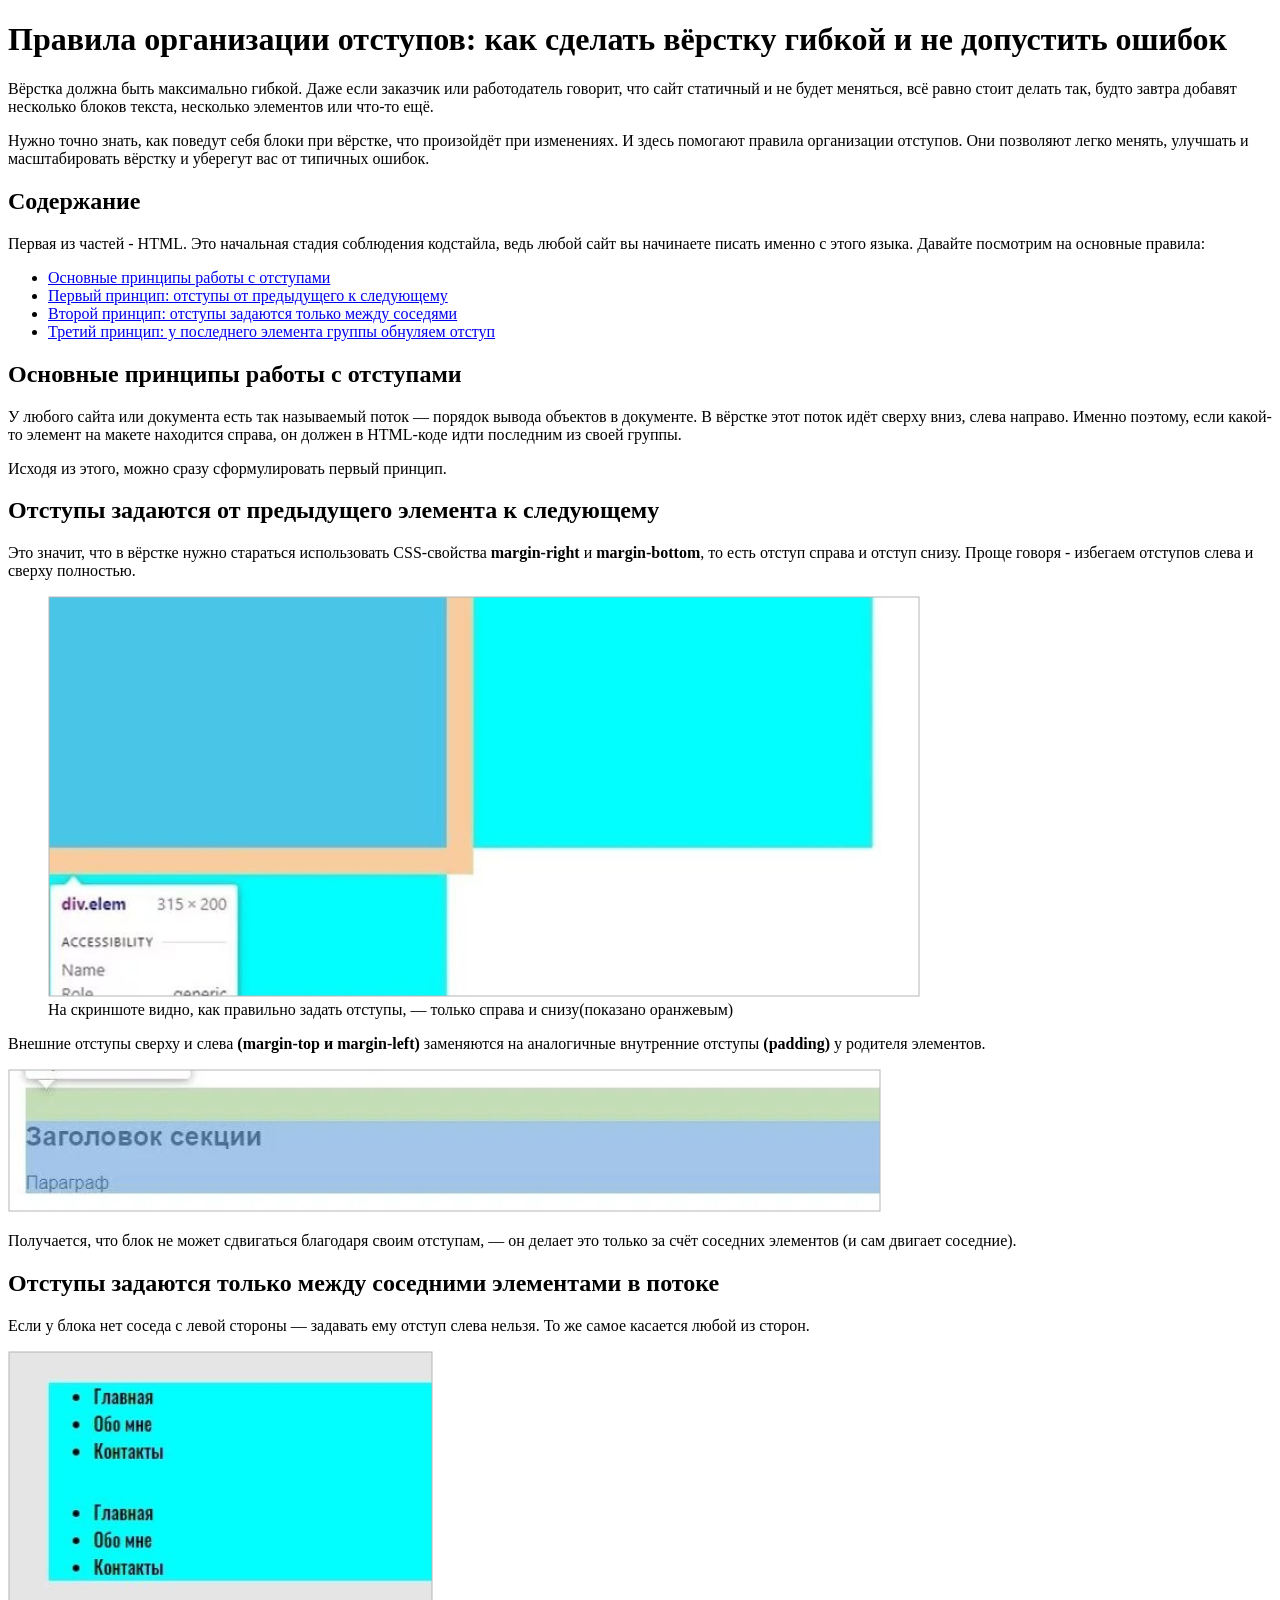
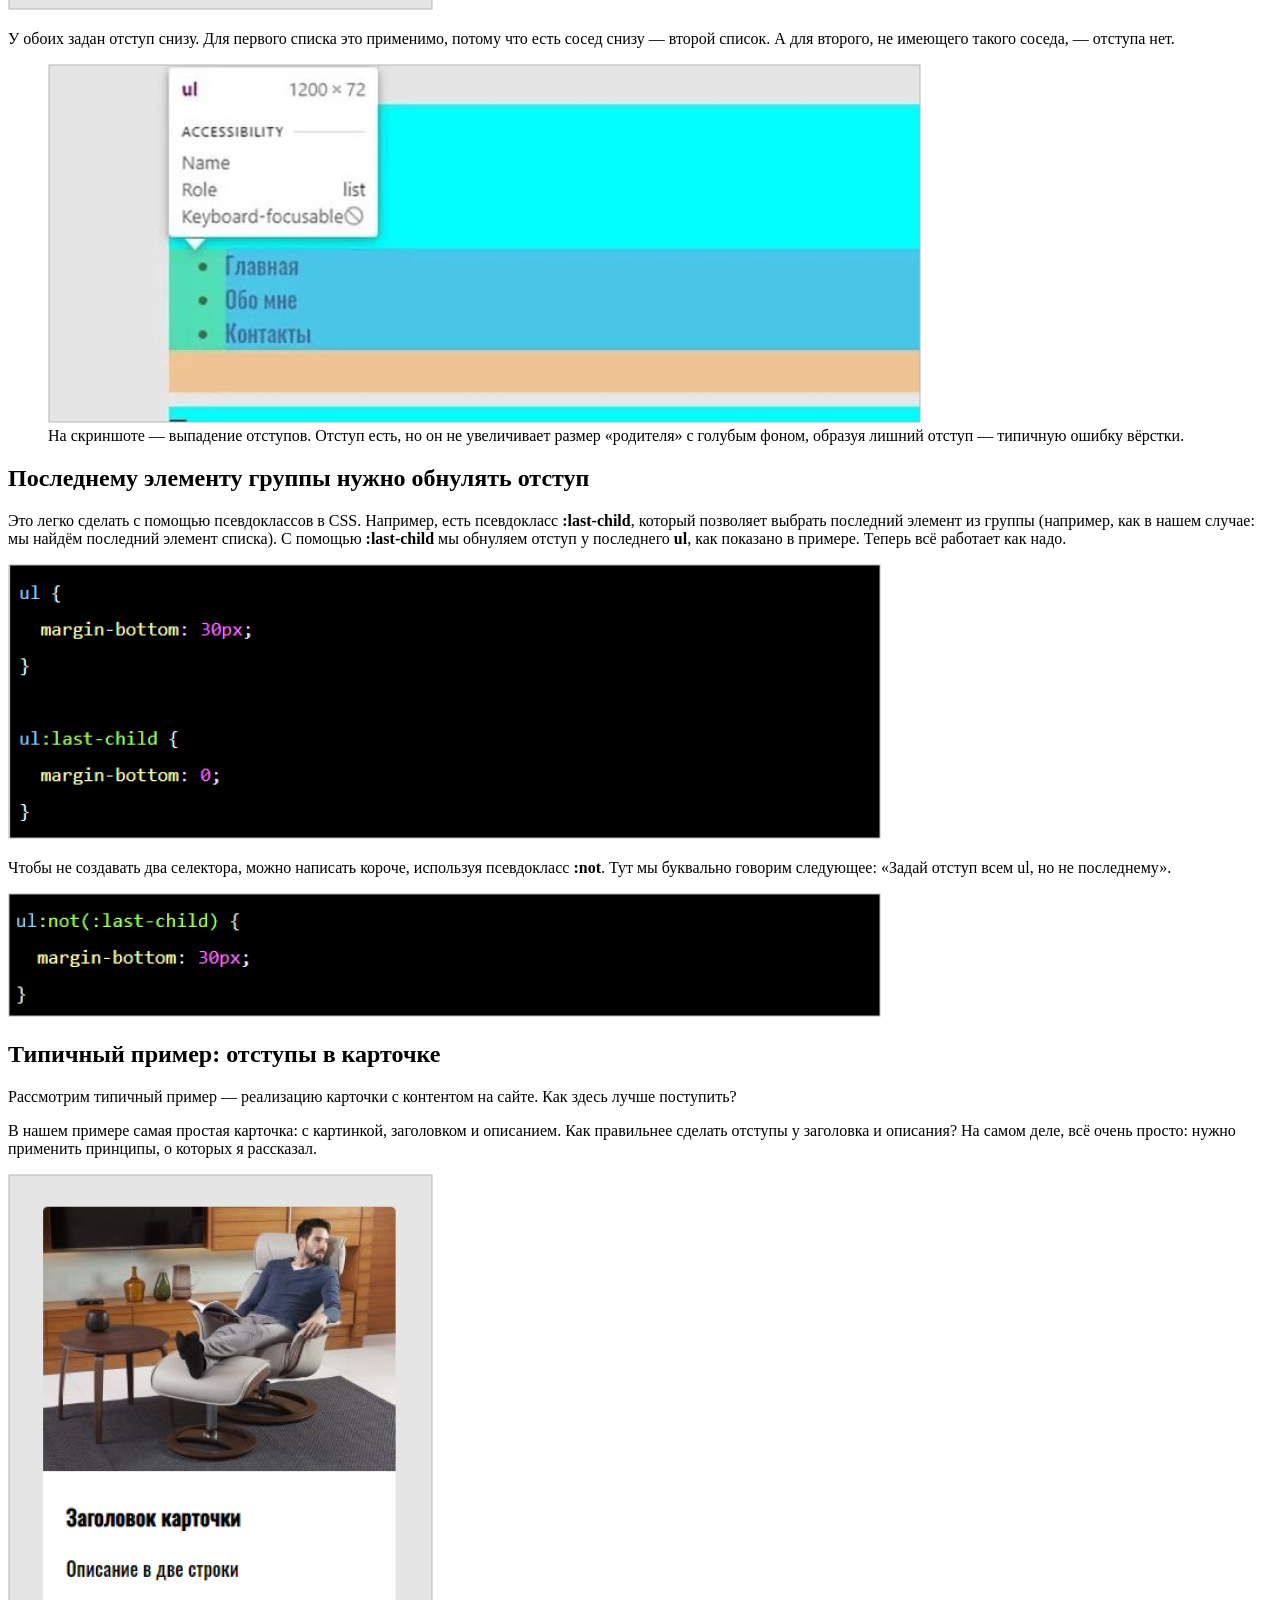
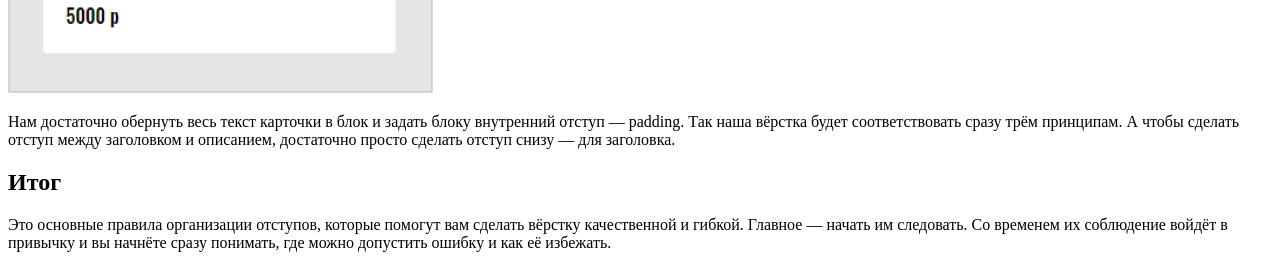
==== article.html @ 31156327 "firstPractice" ====
<!DOCTYPE html>
<html lang="ru">
<head>
    <meta charset="UTF-8">
    <meta name="viewport" content="width=device-width, initial-scale=1.0">
    <title>Статья о верстке сайтов</title>
</head>
<body>
    
    <h1> <b>Правила организации отступов</b>: как
        сделать вёрстку гибкой и не
        допустить ошибок 
    </h1>

    <p> Вёрстка должна быть максимально гибкой. Даже если заказчик или работодатель
        говорит, что сайт статичный и не будет меняться, всё равно стоит делать так, будто
        завтра добавят несколько блоков текста, несколько элементов или что-то ещё.
    </p>

    <p> Нужно точно знать, как поведут себя блоки при вёрстке, что произойдёт при
        изменениях. И здесь помогают правила организации отступов. Они позволяют легко
        менять, улучшать и масштабировать вёрстку и уберегут вас от типичных ошибок.
    </p>
    
    <h2> Содержание </h2>
    <p> Первая из частей - HTML. Это начальная стадия соблюдения кодстайла, ведь любой
        сайт вы начинаете писать именно с этого языка. Давайте посмотрим на основные
        правила: 
    </p>

    <ul>
        <li> <a href="#section1"> Основные принципы работы с отступами </a> </li>
        <li> <a href="#section2"> Первый принцип: отступы от предыдущего к следующему </a> </li>
        <li> <a href="#section3"> Второй принцип: отступы задаются только между соседями </a> </li>
        <li> <a href="#section4"> Третий принцип: у последнего элемента группы обнуляем отступ </a> </li>
    </ul>

    <div id="section1">
        <h2>Основные принципы работы с отступами</h2>
        <p> У любого сайта или документа есть так называемый поток — порядок вывода объектов
            в документе. В вёрстке этот поток идёт сверху вниз, слева направо. Именно поэтому,
            если какой-то элемент на макете находится справа, он должен в HTML-коде идти
            последним из своей группы.
        </p>
        <p> Исходя из этого, можно сразу сформулировать первый принцип. </p>
    </div>


    <div id="section2">
        <h2> Отступы задаются от предыдущего элемента к следующему</h2>
        <p> Это значит, что в вёрстке нужно стараться использовать CSS-свойства <b>margin-right</b> и
            <b>margin-bottom</b>, то есть отступ справа и отступ снизу. Проще говоря - избегаем
            отступов слева и сверху полностью.
        </p>

        <figure>
            <img src="img/1.jpg" alt="Картинка 1">
            <figcaption>На скриншоте видно, как правильно задать отступы, — только справа и снизу(показано оранжевым)</figcaption>
        </figure>

        <p>Внешние отступы сверху и слева <b>(margin-top и margin-left)</b> заменяются на
            аналогичные внутренние отступы <b>(padding)</b> у родителя элементов.
        </p>

        <img src="img/2.jpg" alt="Картинка 2">

        <p>Получается, что блок не может сдвигаться благодаря своим отступам, — он делает это
            только за счёт соседних элементов (и сам двигает соседние).
        </p>
    </div>


    <div id="section3">
        <h2> Отступы задаются только между соседними элементами в потоке</h2>
        <p> Если у блока нет соседа с левой стороны — задавать ему отступ слева нельзя. То же
            самое касается любой из сторон.
        </p>

        <img src="img/3.jpg" alt="Картинка 3">
        <p> У обоих задан отступ снизу. Для первого списка это применимо, потому что есть сосед
            снизу — второй список. А для второго, не имеющего такого соседа, — отступа нет.
        </p>

        <figure>
            <img src="img/4.jpg" alt="Картинка 4">
            <figcaption>На скриншоте — выпадение отступов. Отступ есть, но он не увеличивает размер
                «родителя» с голубым фоном, образуя лишний отступ — типичную ошибку вёрстки.</figcaption>
        </figure>

    </div>

    <div id="section4">
        <h2> Последнему элементу группы нужно обнулять отступ</h2>
        <p> Это легко сделать с помощью псевдоклассов в CSS. Например, есть псевдокласс
            <b>:last-child</b>, который позволяет выбрать последний элемент из группы (например, как в
            нашем случае: мы найдём последний элемент списка).
            С помощью <b>:last-child</b> мы обнуляем отступ у последнего <b>ul</b>, как показано в примере.
            Теперь всё работает как надо.
        </p>

        <img src="img/5.jpg" alt="Картинка 5">
        <p> Чтобы не создавать два селектора, можно написать короче, используя псевдокласс
            <b>:not</b>. Тут мы буквально говорим следующее: «Задай отступ всем ul, но не последнему». </p>
        <img src="img/6.jpg" alt="Картинка 6">
    </div>

    <h2> Типичный пример: отступы в карточке </h2>
    <p> Рассмотрим типичный пример — реализацию карточки с контентом на сайте. Как здесь
        лучше поступить?
    </p>

    <p> В нашем примере самая простая карточка: с картинкой, заголовком и описанием. Как
        правильнее сделать отступы у заголовка и описания? На самом деле, всё очень
        просто: нужно применить принципы, о которых я рассказал.
    </p>

    <img src="img/7.jpg" alt="Картинка 7">
    <p> Нам достаточно обернуть весь текст карточки в блок и задать блоку внутренний отступ
        — padding. Так наша вёрстка будет соответствовать сразу трём принципам. А чтобы
        сделать отступ между заголовком и описанием, достаточно просто сделать отступ
        снизу — для заголовка. 
    </p>

    <h2> Итог </h2>
    <p> Это основные правила организации отступов, которые помогут вам сделать вёрстку
        качественной и гибкой. Главное — начать им следовать. Со временем их соблюдение
        войдёт в привычку и вы начнёте сразу понимать, где можно допустить ошибку и как её
        избежать.
    </p>


</body>
</html>
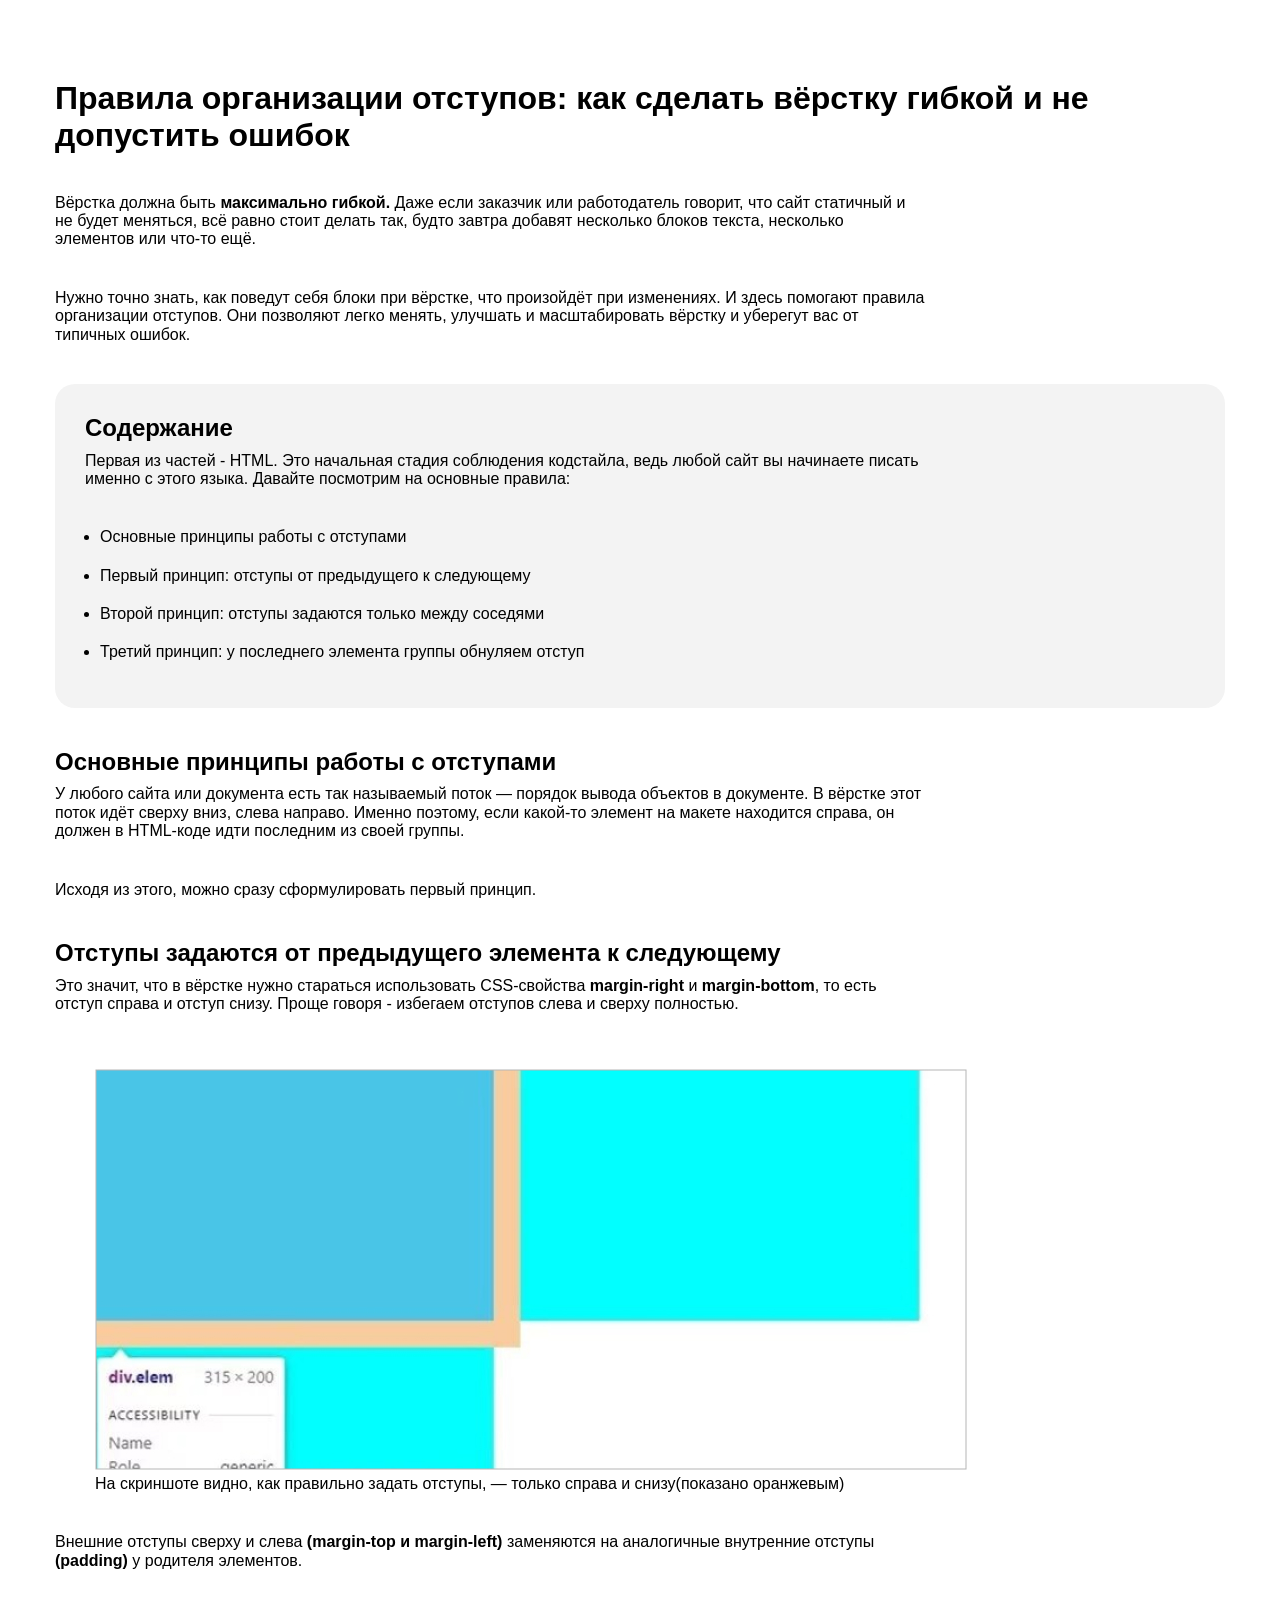
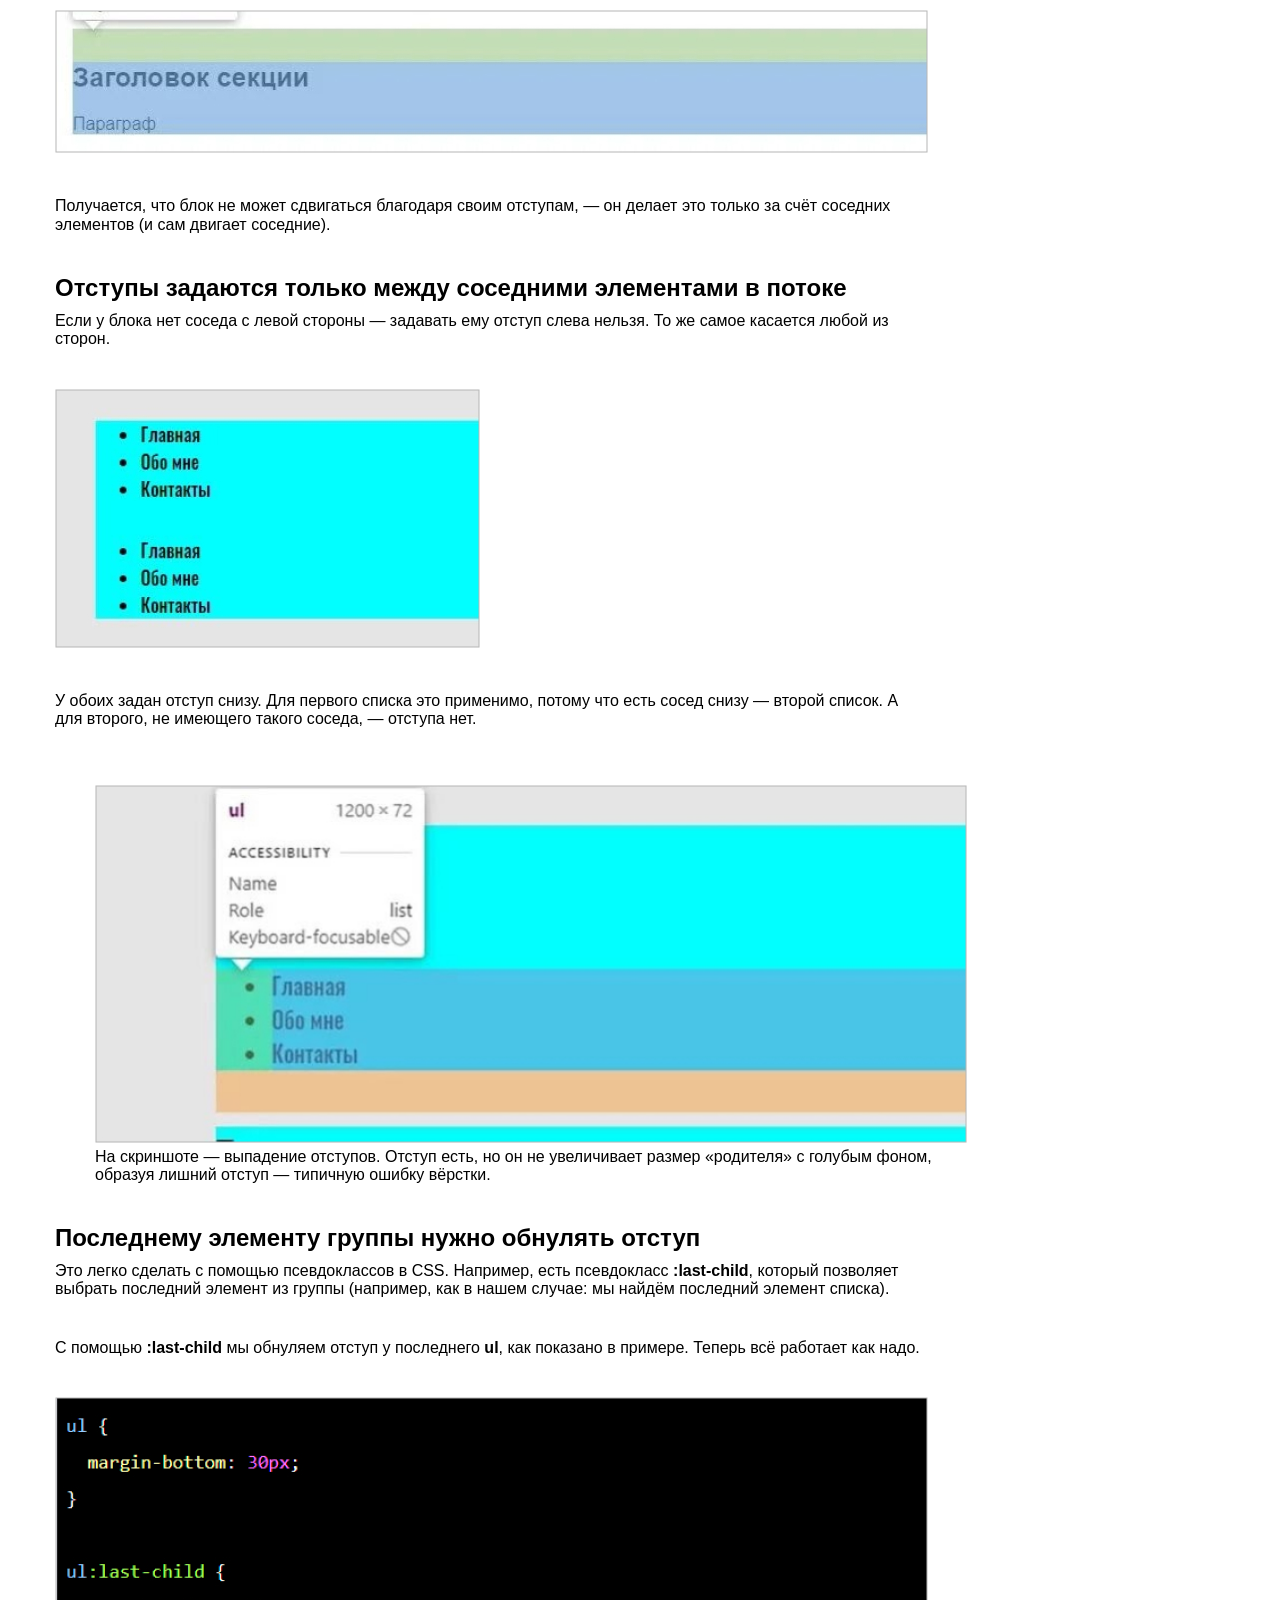
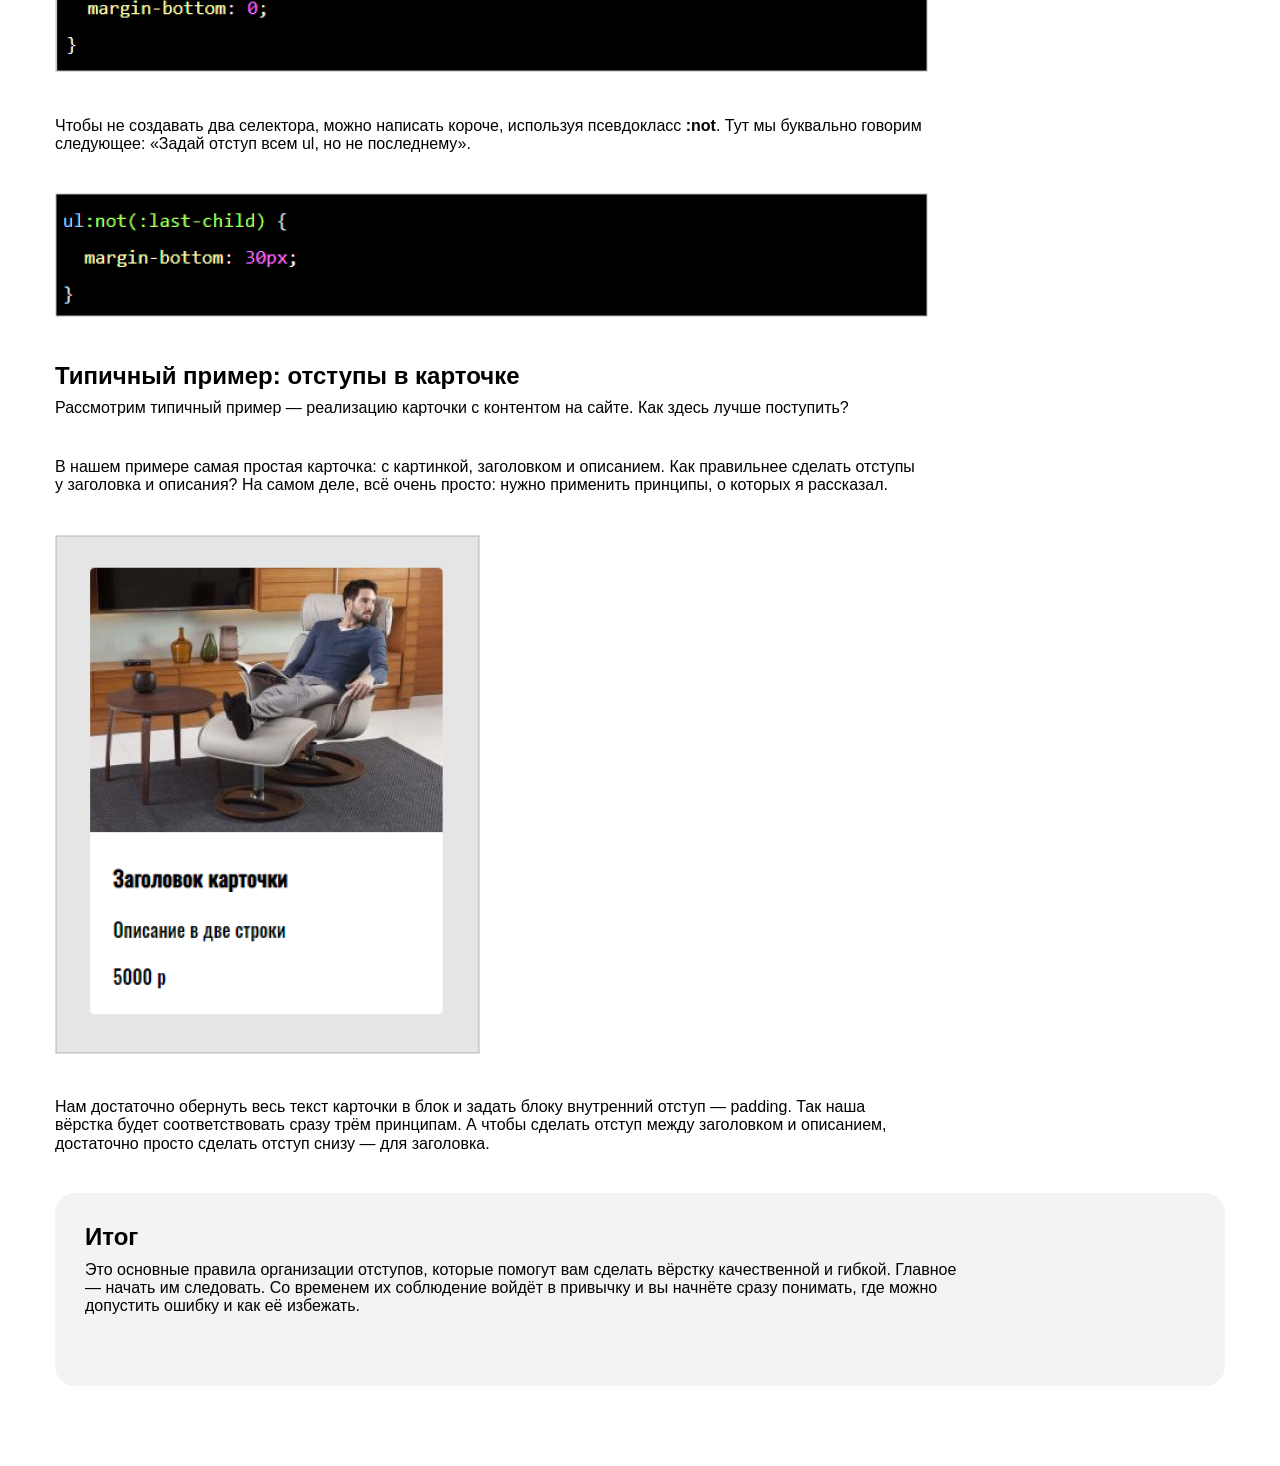
==== commit cfe913f2: "upgr" ====
--- a/article.html
+++ b/article.html
@@ -3,131 +3,141 @@
 <head>
     <meta charset="UTF-8">
     <meta name="viewport" content="width=device-width, initial-scale=1.0">
+    <link rel="stylesheet" type="text/css" href="css/normalize.css">
+    <link rel="stylesheet" type="text/css" href="css/style.css">
     <title>Статья о верстке сайтов</title>
 </head>
+
 <body>
+    <div class="container">
+        <h1 class="heading-h1"> <b>Правила организации отступов</b>: как
+            сделать вёрстку гибкой и не
+            допустить ошибок 
+        </h1>
+
+        <p class="text"> Вёрстка должна быть <b>максимально гибкой.</b> Даже если заказчик или работодатель
+            говорит, что сайт статичный и не будет меняться, всё равно стоит делать так, будто
+            завтра добавят несколько блоков текста, несколько элементов или что-то ещё.
+        </p>
+
+         <p class="text"> Нужно точно знать, как поведут себя блоки при вёрстке, что произойдёт при
+            изменениях. И здесь помогают правила организации отступов. Они позволяют легко
+            менять, улучшать и масштабировать вёрстку и уберегут вас от типичных ошибок.
+        </p>
     
-    <h1> <b>Правила организации отступов</b>: как
-        сделать вёрстку гибкой и не
-        допустить ошибок 
-    </h1>
+        <div class="gray-box-dont-last">
+            <h2 class="heading-h2"> Содержание </h2>
+            <p class="text"> Первая из частей - HTML. Это начальная стадия соблюдения кодстайла, ведь любой
+                сайт вы начинаете писать именно с этого языка. Давайте посмотрим на основные
+                правила: 
+            </p>
 
-    <p> Вёрстка должна быть максимально гибкой. Даже если заказчик или работодатель
-        говорит, что сайт статичный и не будет меняться, всё равно стоит делать так, будто
-        завтра добавят несколько блоков текста, несколько элементов или что-то ещё.
-    </p>
-
-    <p> Нужно точно знать, как поведут себя блоки при вёрстке, что произойдёт при
-        изменениях. И здесь помогают правила организации отступов. Они позволяют легко
-        менять, улучшать и масштабировать вёрстку и уберегут вас от типичных ошибок.
-    </p>
-    
-    <h2> Содержание </h2>
-    <p> Первая из частей - HTML. Это начальная стадия соблюдения кодстайла, ведь любой
-        сайт вы начинаете писать именно с этого языка. Давайте посмотрим на основные
-        правила: 
-    </p>
-
-    <ul>
-        <li> <a href="#section1"> Основные принципы работы с отступами </a> </li>
-        <li> <a href="#section2"> Первый принцип: отступы от предыдущего к следующему </a> </li>
-        <li> <a href="#section3"> Второй принцип: отступы задаются только между соседями </a> </li>
-        <li> <a href="#section4"> Третий принцип: у последнего элемента группы обнуляем отступ </a> </li>
-    </ul>
-
-    <div id="section1">
-        <h2>Основные принципы работы с отступами</h2>
-        <p> У любого сайта или документа есть так называемый поток — порядок вывода объектов
-            в документе. В вёрстке этот поток идёт сверху вниз, слева направо. Именно поэтому,
-            если какой-то элемент на макете находится справа, он должен в HTML-коде идти
-            последним из своей группы.
-        </p>
-        <p> Исходя из этого, можно сразу сформулировать первый принцип. </p>
-    </div>
+            <ul class="list">
+                <li class="items-list"> <a href="#section1"> Основные принципы работы с отступами </a> </li>
+                <li class="items-list"> <a href="#section2"> Первый принцип: отступы от предыдущего к следующему </a> </li>
+                <li class="items-list"> <a href="#section3"> Второй принцип: отступы задаются только между соседями </a> </li>
+                <li> <a href="#section4"> Третий принцип: у последнего элемента группы обнуляем отступ </a> </li>
+            </ul>
+        </div>
 
 
-    <div id="section2">
-        <h2> Отступы задаются от предыдущего элемента к следующему</h2>
-        <p> Это значит, что в вёрстке нужно стараться использовать CSS-свойства <b>margin-right</b> и
-            <b>margin-bottom</b>, то есть отступ справа и отступ снизу. Проще говоря - избегаем
-            отступов слева и сверху полностью.
+        <div id="section1">
+            <h2 class="heading-h2">Основные принципы работы с отступами</h2>
+            <p class="text"> У любого сайта или документа есть так называемый поток — порядок вывода объектов
+                в документе. В вёрстке этот поток идёт сверху вниз, слева направо. Именно поэтому,
+                если какой-то элемент на макете находится справа, он должен в HTML-коде идти
+                последним из своей группы.
+            </p>
+            <p class="text"> Исходя из этого, можно сразу сформулировать первый принцип. </p>
+        </div>
+
+
+        <div id="section2">
+            <h2 class="heading-h2"> Отступы задаются от предыдущего элемента к следующему</h2>
+            <p class="text"> Это значит, что в вёрстке нужно стараться использовать CSS-свойства <b>margin-right</b> и
+                <b>margin-bottom</b>, то есть отступ справа и отступ снизу. Проще говоря - избегаем
+                отступов слева и сверху полностью.
+            </p>
+
+            <figure class="figure-styled">
+                <img src="img/1.jpg" alt="Картинка 1">
+                <figcaption>На скриншоте видно, как правильно задать отступы, — только справа и снизу(показано оранжевым)</figcaption>
+            </figure>
+
+            <p class="text">Внешние отступы сверху и слева <b>(margin-top и margin-left)</b> заменяются на
+                аналогичные внутренние отступы <b>(padding)</b> у родителя элементов.
+            </p>
+
+            <img src="img/2.jpg" alt="Картинка 2" class="picture-bottom">
+
+            <p class="text">Получается, что блок не может сдвигаться благодаря своим отступам, — он делает это
+                только за счёт соседних элементов (и сам двигает соседние).
+            </p>
+        </div>
+
+
+        <div id="section3">
+            <h2 class="heading-h2"> Отступы задаются только между соседними элементами в потоке</h2>
+            <p class="text"> Если у блока нет соседа с левой стороны — задавать ему отступ слева нельзя. То же
+                самое касается любой из сторон.
+            </p>
+
+            <img src="img/3.jpg" alt="Картинка 3" class="picture-bottom">
+            <p class="text"> У обоих задан отступ снизу. Для первого списка это применимо, потому что есть сосед
+                снизу — второй список. А для второго, не имеющего такого соседа, — отступа нет.
+            </p>
+
+            <figure class="figure-styled">
+                <img src="img/4.jpg" alt="Картинка 4">
+                <figcaption>На скриншоте — выпадение отступов. Отступ есть, но он не увеличивает размер
+                    «родителя» с голубым фоном, образуя лишний отступ — типичную ошибку вёрстки.</figcaption>
+            </figure>
+
+        </div>
+
+        <div id="section4">
+            <h2 class="heading-h2"> Последнему элементу группы нужно обнулять отступ</h2>
+            <p class="text"> Это легко сделать с помощью псевдоклассов в CSS. Например, есть псевдокласс
+                <b>:last-child</b>, который позволяет выбрать последний элемент из группы (например, как в
+                нашем случае: мы найдём последний элемент списка).
+            </p>
+
+            <p class="text">С помощью <b>:last-child</b> мы обнуляем отступ у последнего <b>ul</b>, как показано в примере.
+                Теперь всё работает как надо.
+            </p> 
+
+            <img src="img/5.jpg" alt="Картинка 5" class="picture-bottom">
+            <p class="text"> Чтобы не создавать два селектора, можно написать короче, используя псевдокласс
+                <b>:not</b>. Тут мы буквально говорим следующее: «Задай отступ всем ul, но не последнему». </p>
+            <img src="img/6.jpg" alt="Картинка 6" class="picture-bottom">
+        </div>
+
+        <h2 class="heading-h2"> Типичный пример: отступы в карточке </h2>
+        <p class="text"> Рассмотрим типичный пример — реализацию карточки с контентом на сайте. Как здесь
+            лучше поступить?
         </p>
 
-        <figure>
-            <img src="img/1.jpg" alt="Картинка 1">
-            <figcaption>На скриншоте видно, как правильно задать отступы, — только справа и снизу(показано оранжевым)</figcaption>
-        </figure>
-
-        <p>Внешние отступы сверху и слева <b>(margin-top и margin-left)</b> заменяются на
-            аналогичные внутренние отступы <b>(padding)</b> у родителя элементов.
+        <p class="text"> В нашем примере самая простая карточка: с картинкой, заголовком и описанием. Как
+            правильнее сделать отступы у заголовка и описания? На самом деле, всё очень
+            просто: нужно применить принципы, о которых я рассказал.
         </p>
 
-        <img src="img/2.jpg" alt="Картинка 2">
-
-        <p>Получается, что блок не может сдвигаться благодаря своим отступам, — он делает это
-            только за счёт соседних элементов (и сам двигает соседние).
-        </p>
-    </div>
-
-
-    <div id="section3">
-        <h2> Отступы задаются только между соседними элементами в потоке</h2>
-        <p> Если у блока нет соседа с левой стороны — задавать ему отступ слева нельзя. То же
-            самое касается любой из сторон.
+        <img src="img/7.jpg" alt="Картинка 7" class="picture-bottom">
+        <p class="text"> Нам достаточно обернуть весь текст карточки в блок и задать блоку внутренний отступ
+            — padding. Так наша вёрстка будет соответствовать сразу трём принципам. А чтобы
+            сделать отступ между заголовком и описанием, достаточно просто сделать отступ
+            снизу — для заголовка. 
         </p>
 
-        <img src="img/3.jpg" alt="Картинка 3">
-        <p> У обоих задан отступ снизу. Для первого списка это применимо, потому что есть сосед
-            снизу — второй список. А для второго, не имеющего такого соседа, — отступа нет.
-        </p>
-
-        <figure>
-            <img src="img/4.jpg" alt="Картинка 4">
-            <figcaption>На скриншоте — выпадение отступов. Отступ есть, но он не увеличивает размер
-                «родителя» с голубым фоном, образуя лишний отступ — типичную ошибку вёрстки.</figcaption>
-        </figure>
+        <div class="gray-box-last">
+            <h2 class="heading-h2"> Итог </h2>
+            <p class="text"> Это основные правила организации отступов, которые помогут вам сделать вёрстку
+                качественной и гибкой. Главное — начать им следовать. Со временем их соблюдение
+                войдёт в привычку и вы начнёте сразу понимать, где можно допустить ошибку и как её
+                избежать.
+            </p>
+        </div>
 
     </div>
-
-    <div id="section4">
-        <h2> Последнему элементу группы нужно обнулять отступ</h2>
-        <p> Это легко сделать с помощью псевдоклассов в CSS. Например, есть псевдокласс
-            <b>:last-child</b>, который позволяет выбрать последний элемент из группы (например, как в
-            нашем случае: мы найдём последний элемент списка).
-            С помощью <b>:last-child</b> мы обнуляем отступ у последнего <b>ul</b>, как показано в примере.
-            Теперь всё работает как надо.
-        </p>
-
-        <img src="img/5.jpg" alt="Картинка 5">
-        <p> Чтобы не создавать два селектора, можно написать короче, используя псевдокласс
-            <b>:not</b>. Тут мы буквально говорим следующее: «Задай отступ всем ul, но не последнему». </p>
-        <img src="img/6.jpg" alt="Картинка 6">
-    </div>
-
-    <h2> Типичный пример: отступы в карточке </h2>
-    <p> Рассмотрим типичный пример — реализацию карточки с контентом на сайте. Как здесь
-        лучше поступить?
-    </p>
-
-    <p> В нашем примере самая простая карточка: с картинкой, заголовком и описанием. Как
-        правильнее сделать отступы у заголовка и описания? На самом деле, всё очень
-        просто: нужно применить принципы, о которых я рассказал.
-    </p>
-
-    <img src="img/7.jpg" alt="Картинка 7">
-    <p> Нам достаточно обернуть весь текст карточки в блок и задать блоку внутренний отступ
-        — padding. Так наша вёрстка будет соответствовать сразу трём принципам. А чтобы
-        сделать отступ между заголовком и описанием, достаточно просто сделать отступ
-        снизу — для заголовка. 
-    </p>
-
-    <h2> Итог </h2>
-    <p> Это основные правила организации отступов, которые помогут вам сделать вёрстку
-        качественной и гибкой. Главное — начать им следовать. Со временем их соблюдение
-        войдёт в привычку и вы начнёте сразу понимать, где можно допустить ошибку и как её
-        избежать.
-    </p>
-
-
 </body>
 </html>
--- a/css/style.css
+++ b/css/style.css
@@ -0,0 +1,99 @@
+html {
+	box-sizing: border-box;
+}
+
+*,
+*::before,
+*::after {
+	box-sizing: inherit;
+}
+
+a {
+	color: inherit;
+	text-decoration: none;
+}
+
+img {
+	max-width: 100%;
+}
+
+body {
+	font-family: 'font', sans-serif;
+}
+
+
+
+
+.container{
+    margin: 0 auto;
+    padding: 80px 0;
+    width: 1170px;
+}
+
+
+.heading-h1{
+    margin-top: 0;
+    margin-bottom: 40px;
+}
+
+
+.heading-h2{
+    margin-top: 0;
+    margin-bottom: 10px;
+}
+
+
+.heading-h3{
+    margin-top: 0;
+    margin-bottom: 10px;
+}
+
+
+.text{
+    margin-top: 0;
+    margin-bottom: 40px;
+    width: 872px;
+}
+
+
+.gray-box-last{
+    border-radius: 20px;
+    padding: 30px;
+    background-color: #f3f3f3;
+}
+
+
+.gray-box-dont-last{
+    border-radius: 20px;
+    padding: 30px;
+    background-color: #f3f3f3;
+    margin-bottom: 40px;
+}
+
+
+.gray-box .text{
+    width: 692px;
+    margin-bottom: 10px;
+}
+
+
+.list{
+    padding-left: 15px;
+}
+
+
+.items-list{
+    margin-bottom: 20px;
+}
+
+
+.picture-bottom{
+    margin-bottom: 40px;
+}
+
+
+.figure-styled{
+    display: inline-block;
+    margin-bottom: 40px;
+    width: 872px;
+}
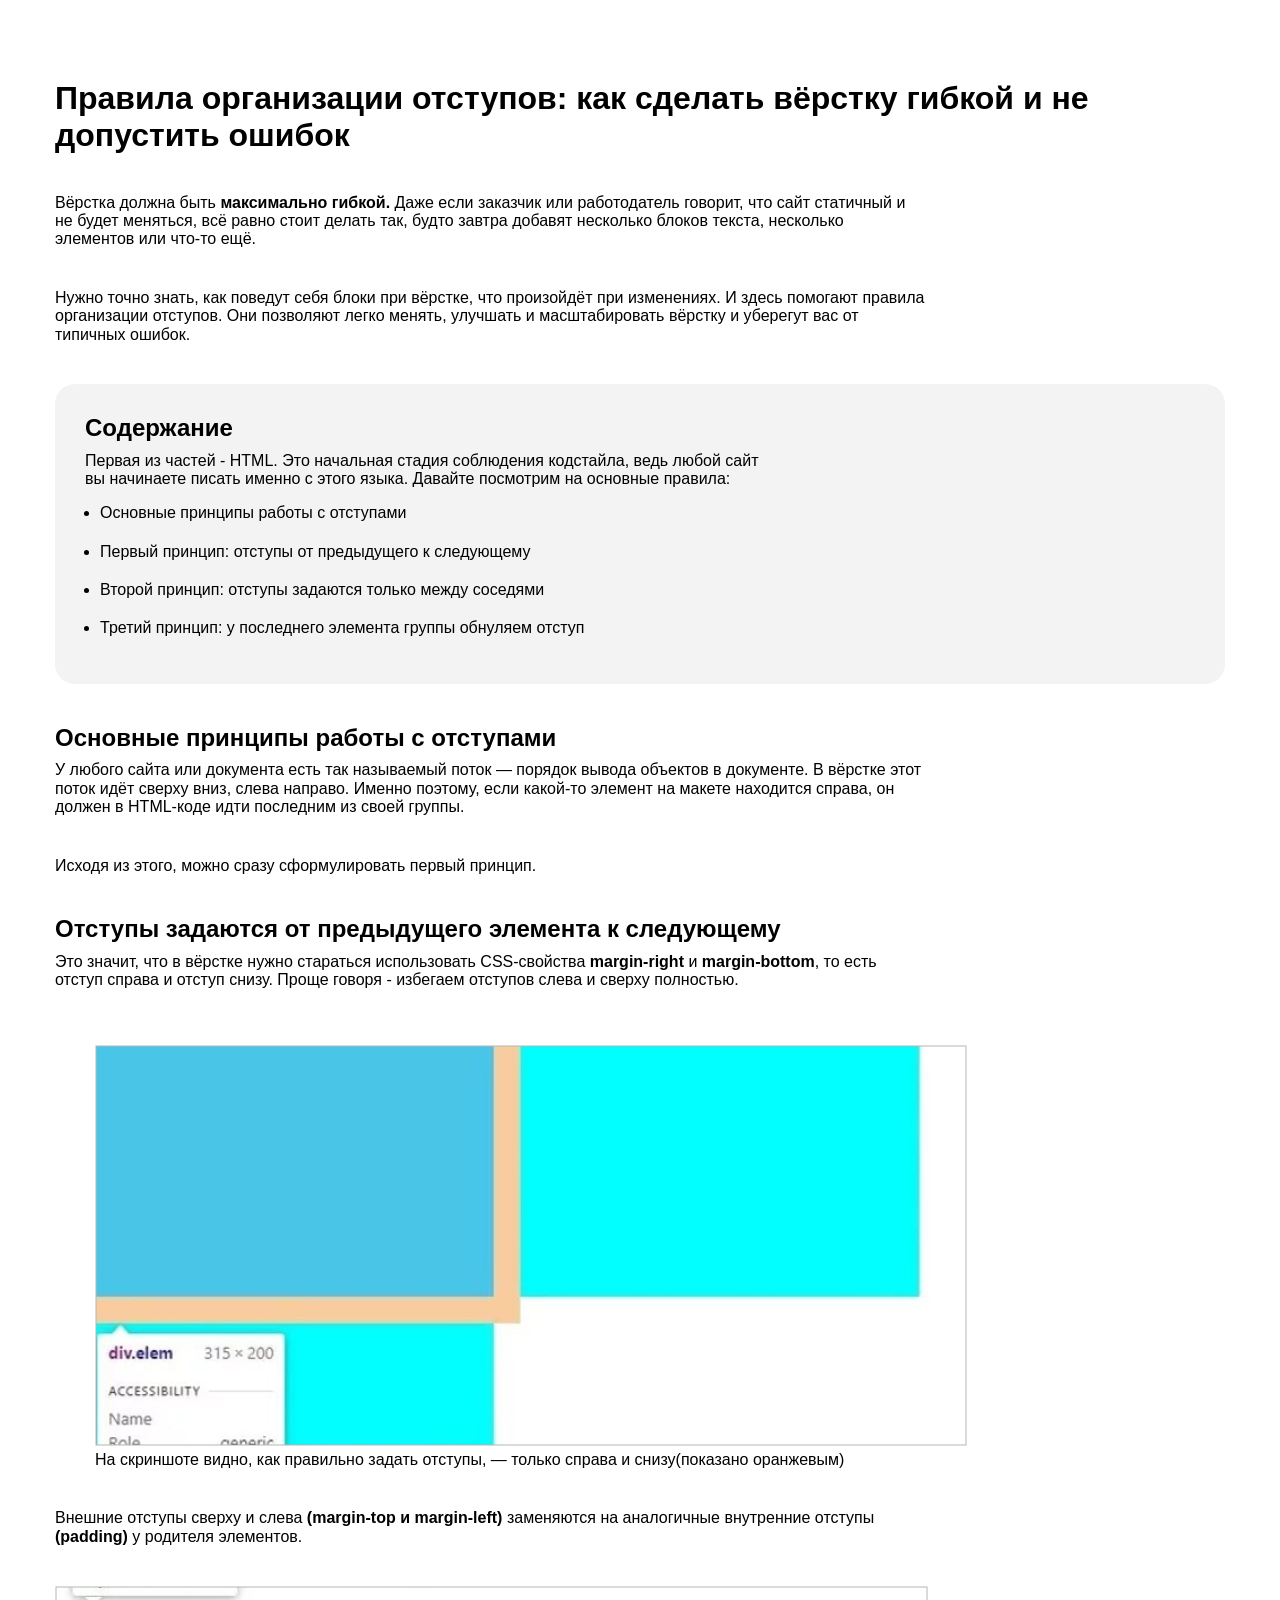
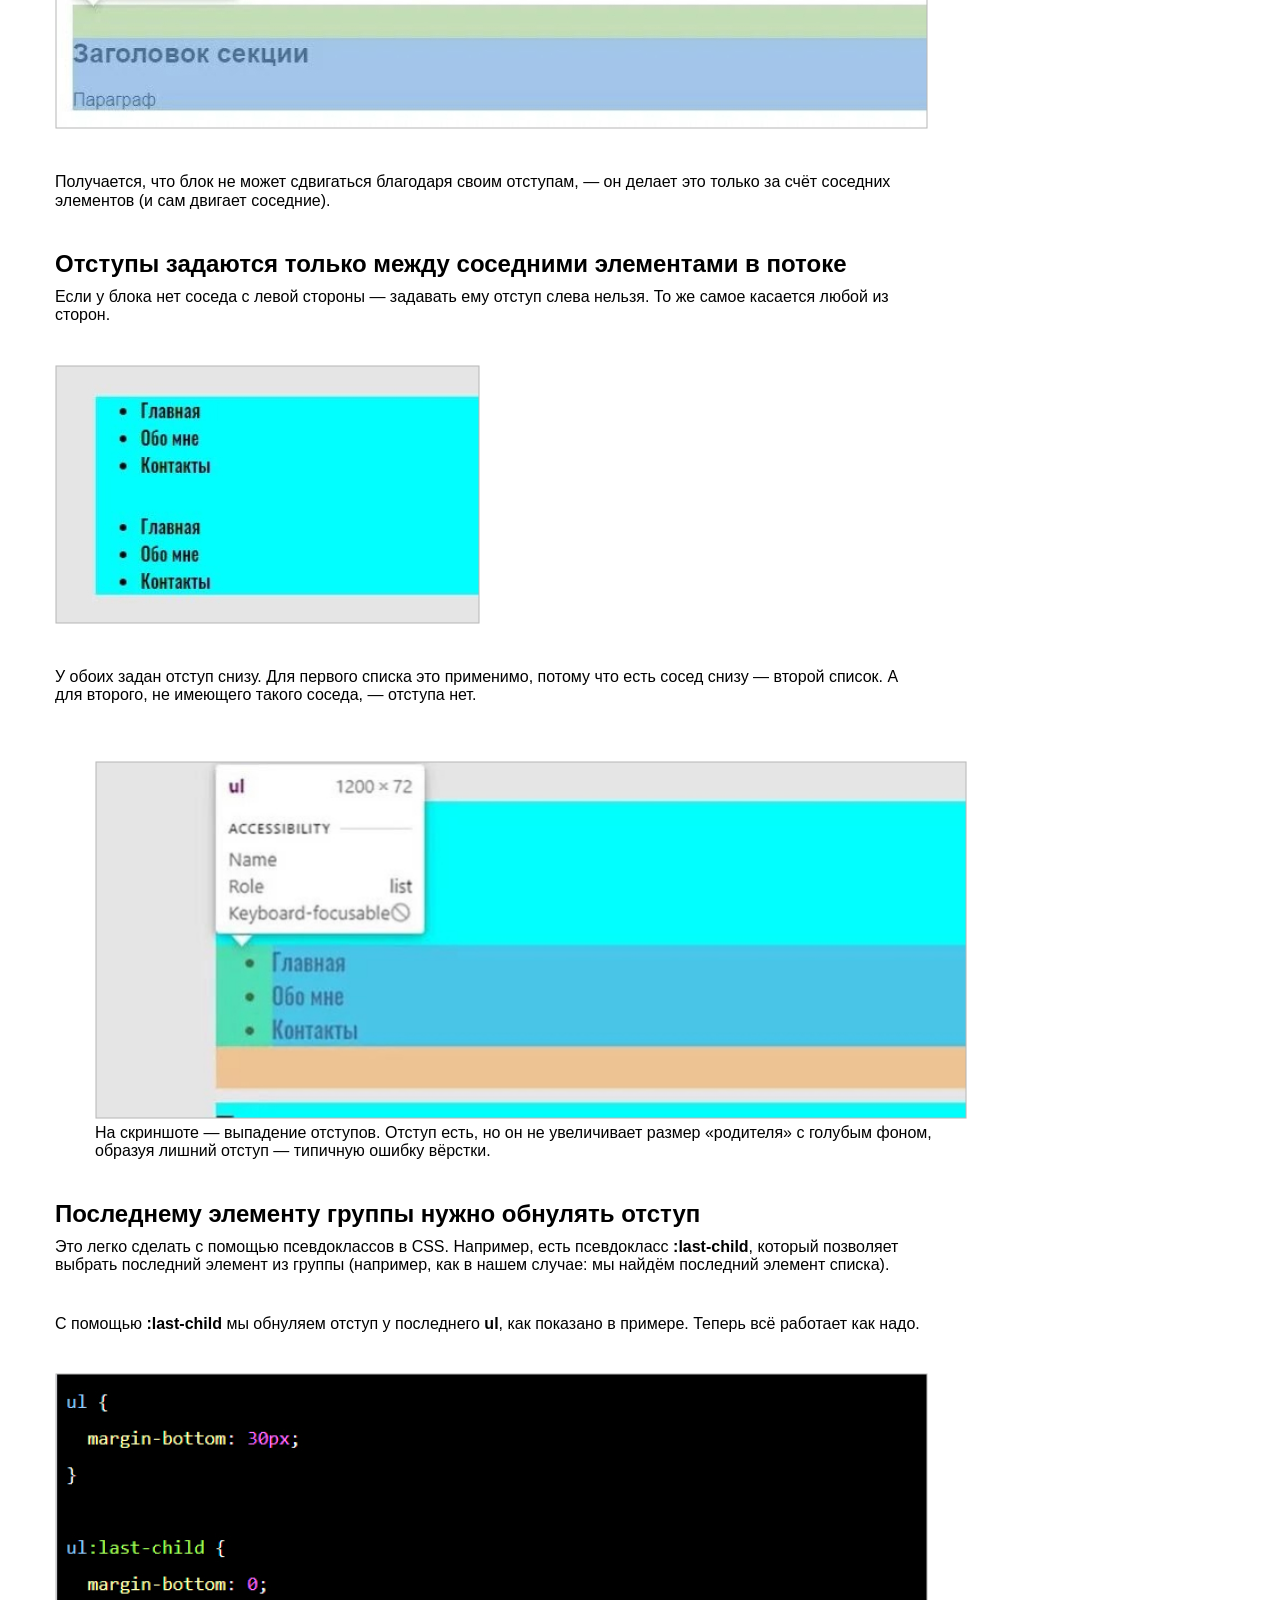
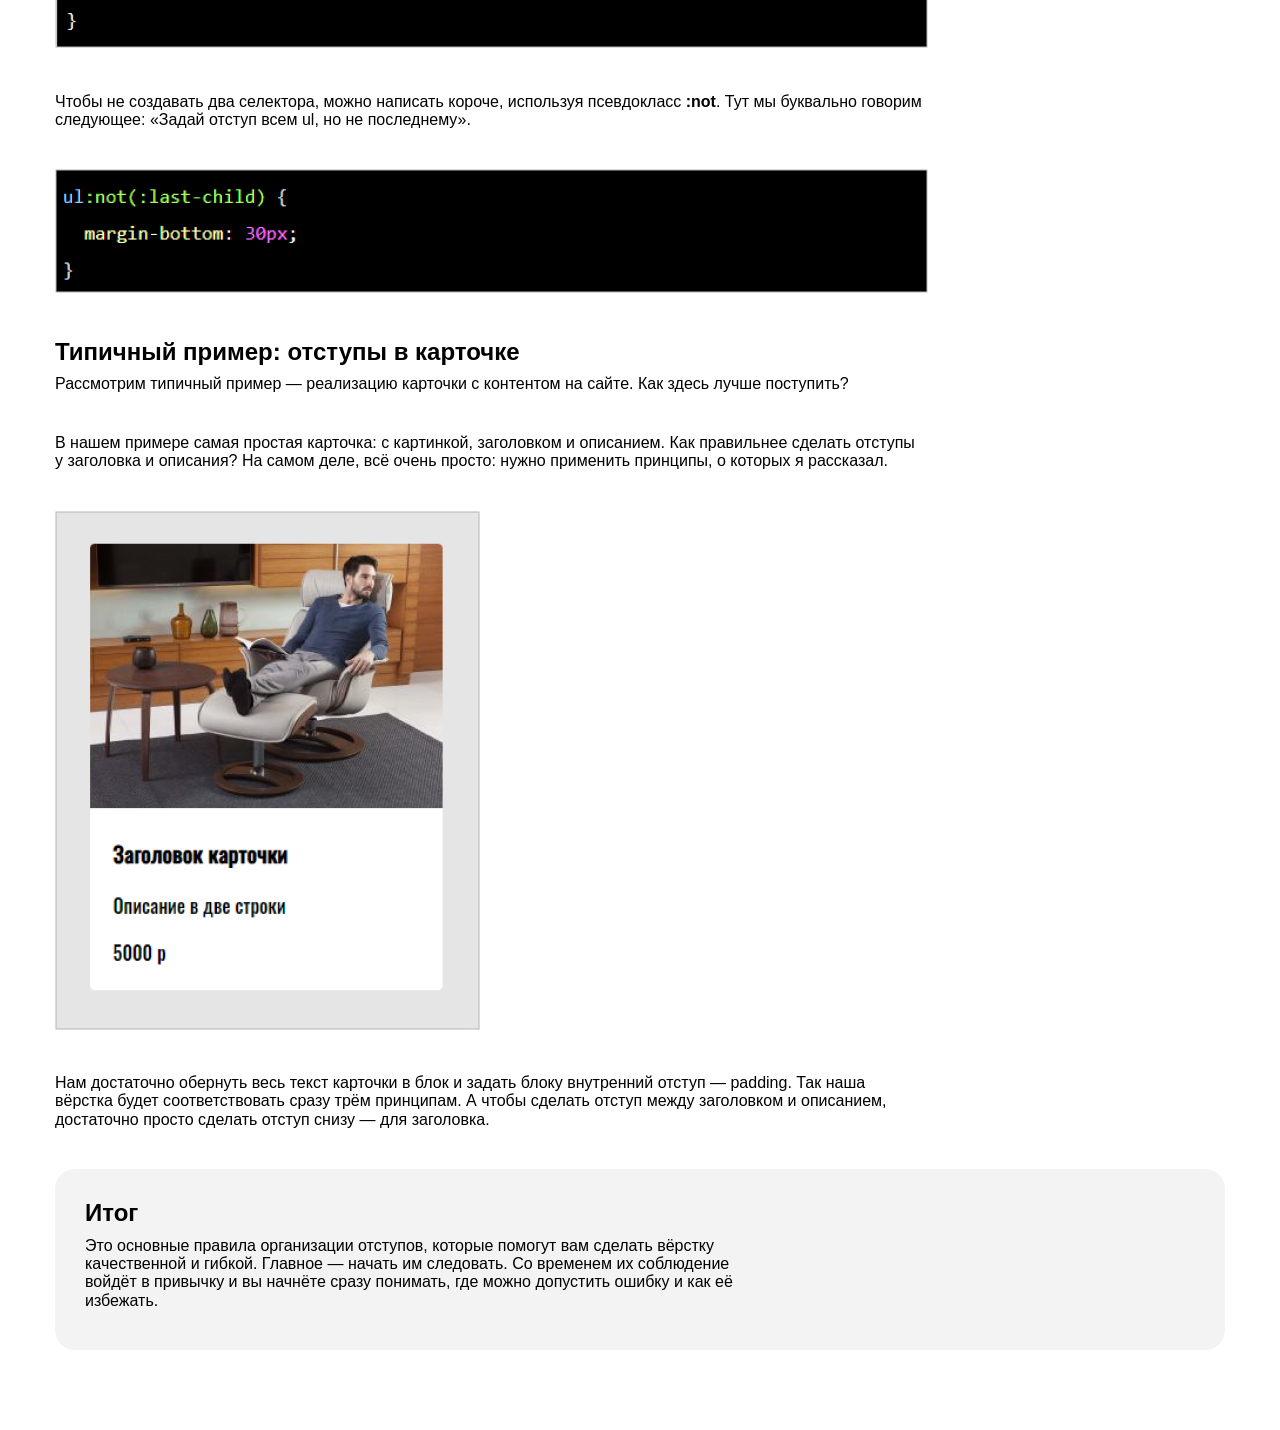
==== commit e0ff4370: "udp" ====
--- a/article.html
+++ b/article.html
@@ -25,7 +25,7 @@
             менять, улучшать и масштабировать вёрстку и уберегут вас от типичных ошибок.
         </p>
     
-        <div class="gray-box-dont-last">
+        <div class="gray-box block-bottom">
             <h2 class="heading-h2"> Содержание </h2>
             <p class="text"> Первая из частей - HTML. Это начальная стадия соблюдения кодстайла, ведь любой
                 сайт вы начинаете писать именно с этого языка. Давайте посмотрим на основные
@@ -129,7 +129,7 @@
             снизу — для заголовка. 
         </p>
 
-        <div class="gray-box-last">
+        <div class="gray-box">
             <h2 class="heading-h2"> Итог </h2>
             <p class="text"> Это основные правила организации отступов, которые помогут вам сделать вёрстку
                 качественной и гибкой. Главное — начать им следовать. Со временем их соблюдение
--- a/css/style.css
+++ b/css/style.css
@@ -24,6 +24,57 @@
 
 
 
+
+/* Главная станичка начало*/
+.body {
+    background-color: #1a1a2e;
+    color: white;
+    font-family: Arial, sans-serif;
+    display: flex;
+    flex-direction: column;
+    align-items: center;
+    justify-content: center;
+    height: 100vh;
+    margin: 0;
+    text-align: center;
+}
+
+
+.a {
+    color: #ffffff;
+    text-decoration: none;
+    margin: 40px 50px;
+    font-size: 20px;
+}
+
+
+.a:hover {
+    text-decoration: underline;
+}
+
+
+.div {
+    margin-top: 20px;
+}
+
+
+.a img {
+    display: block;
+    width: 200px;
+    margin-bottom: 20px;
+}
+
+
+.a[href="skillbox.docx"] {
+    margin-top: 70px;
+    font-size: 20px;
+}
+/* Главная станичка конец*/
+
+
+
+
+/* Статьи станичка начало*/
 .container{
     margin: 0 auto;
     padding: 80px 0;
@@ -43,12 +94,6 @@
 }
 
 
-.heading-h3{
-    margin-top: 0;
-    margin-bottom: 10px;
-}
-
-
 .text{
     margin-top: 0;
     margin-bottom: 40px;
@@ -56,17 +101,13 @@
 }
 
 
-.gray-box-last{
+.gray-box{
     border-radius: 20px;
     padding: 30px;
     background-color: #f3f3f3;
 }
 
-
-.gray-box-dont-last{
-    border-radius: 20px;
-    padding: 30px;
-    background-color: #f3f3f3;
+.block-bottom{
     margin-bottom: 40px;
 }
 
@@ -96,4 +137,5 @@
     display: inline-block;
     margin-bottom: 40px;
     width: 872px;
-}+}
+/* Статьи станичка конец*/
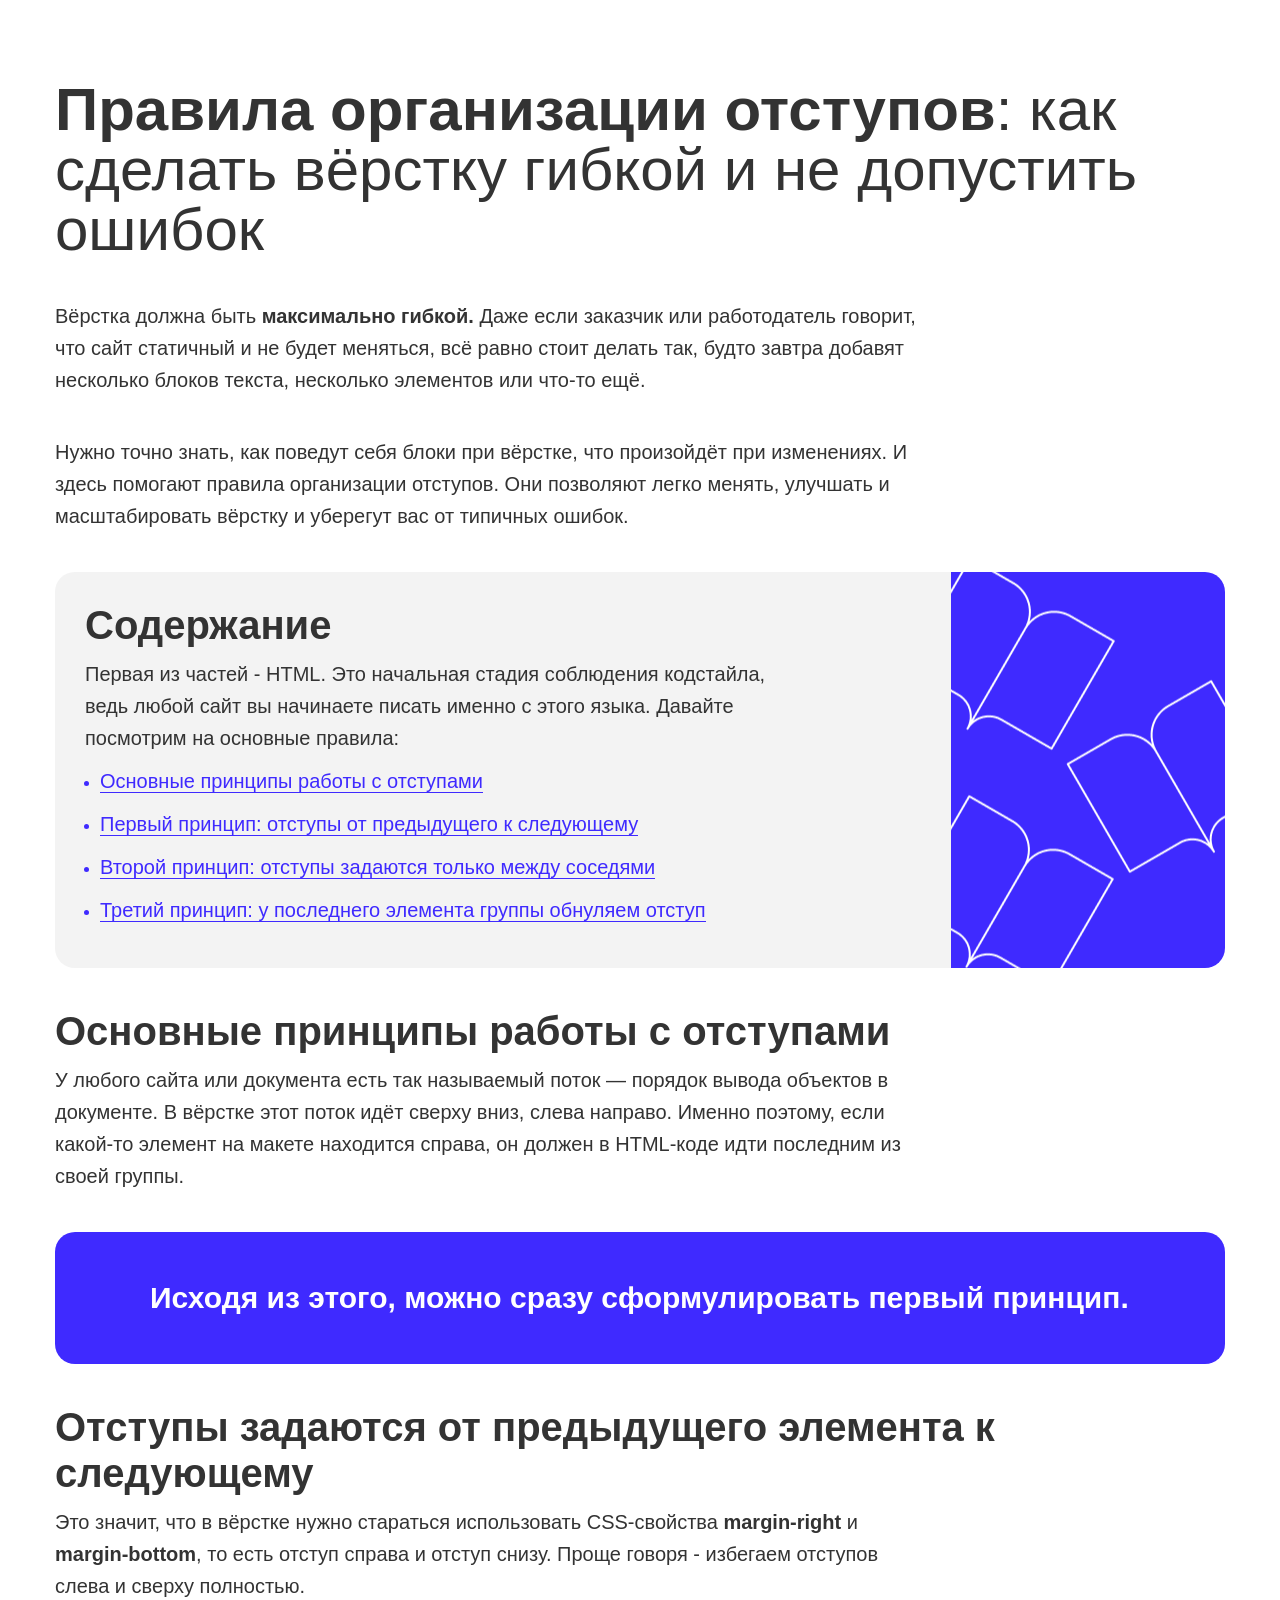
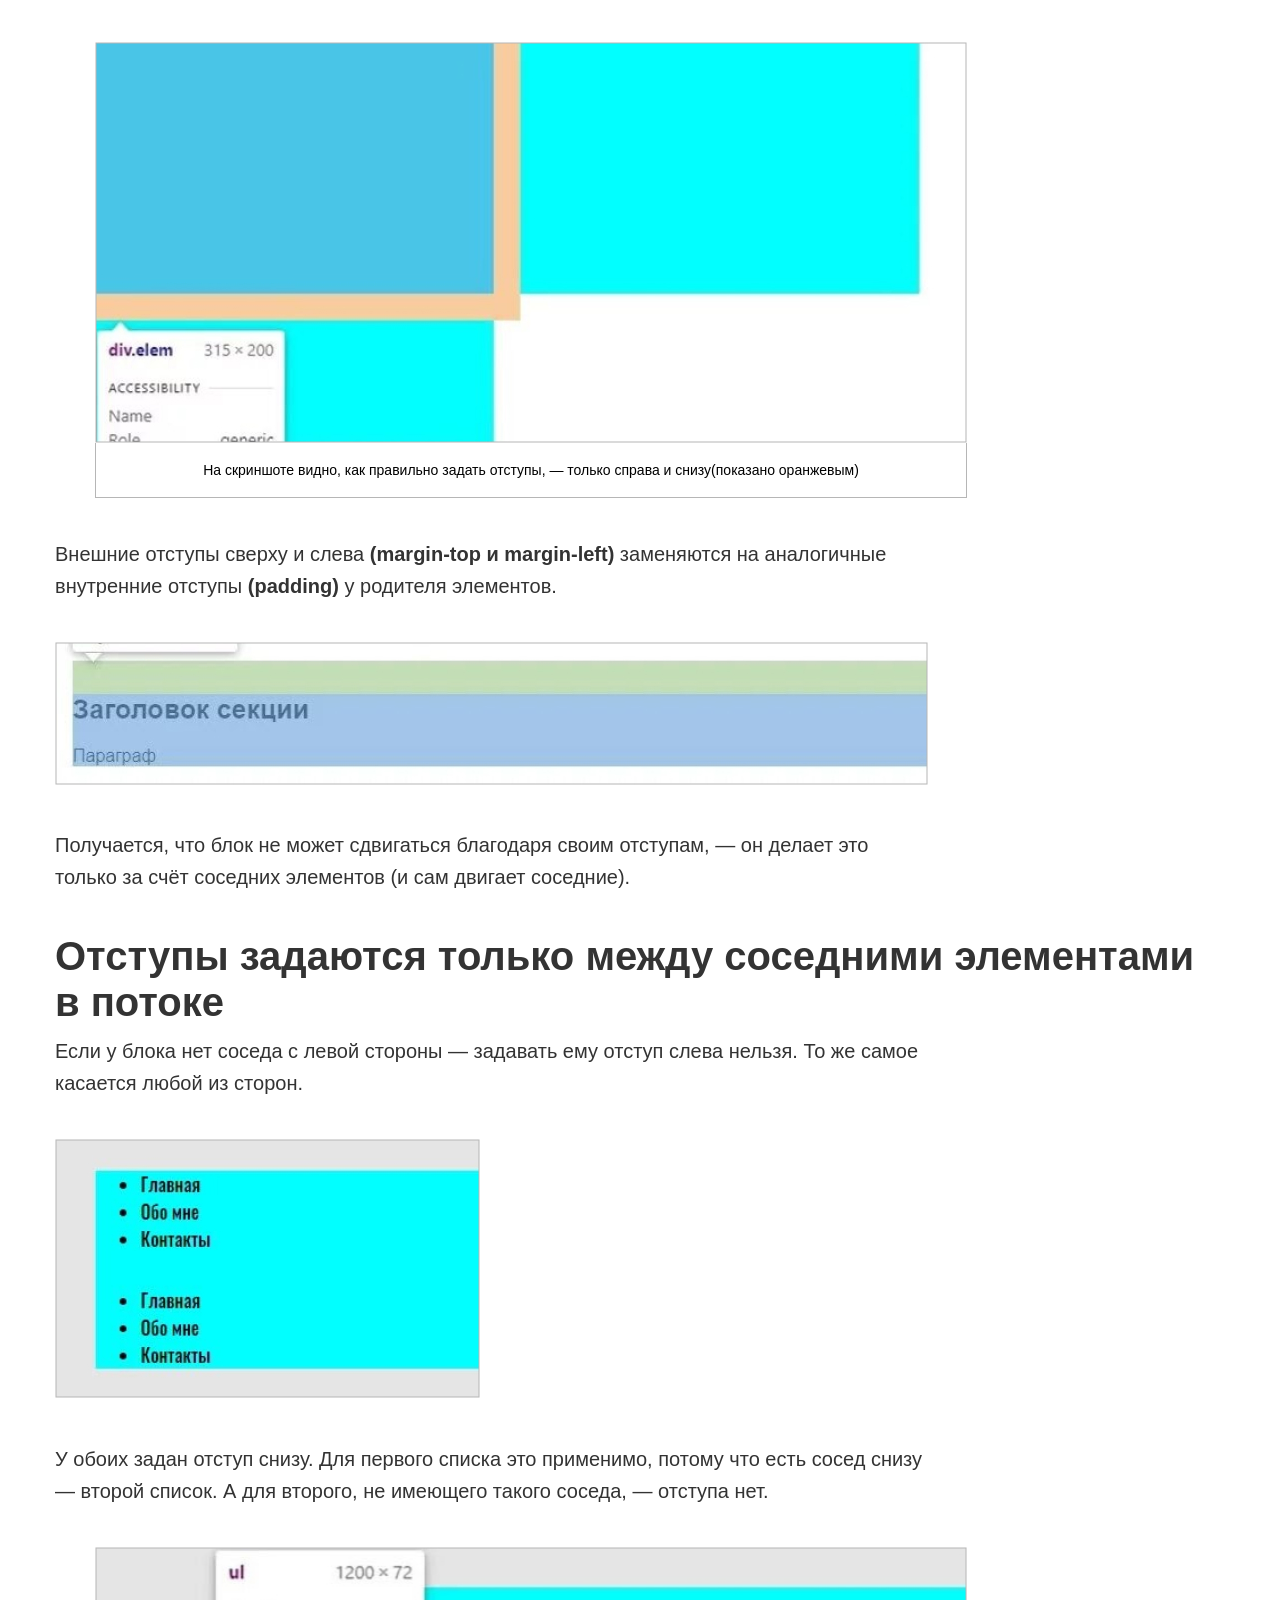
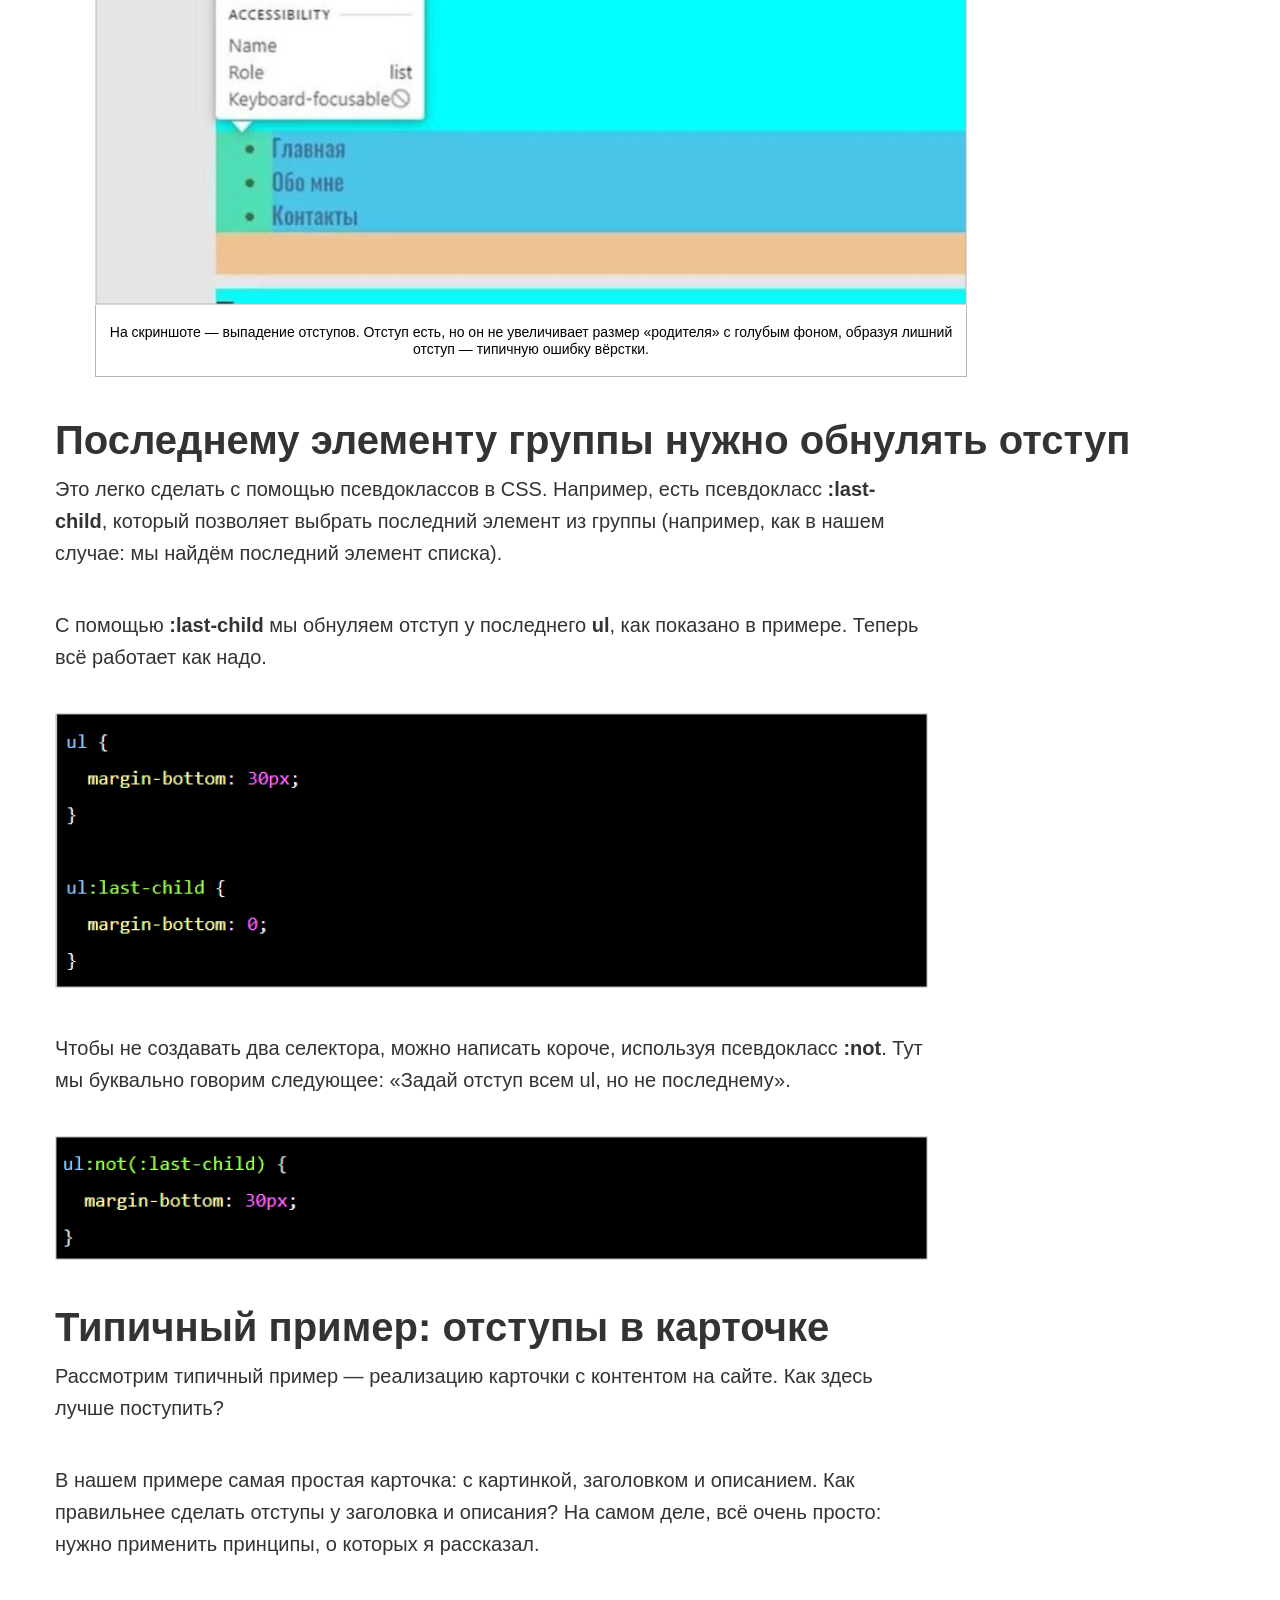
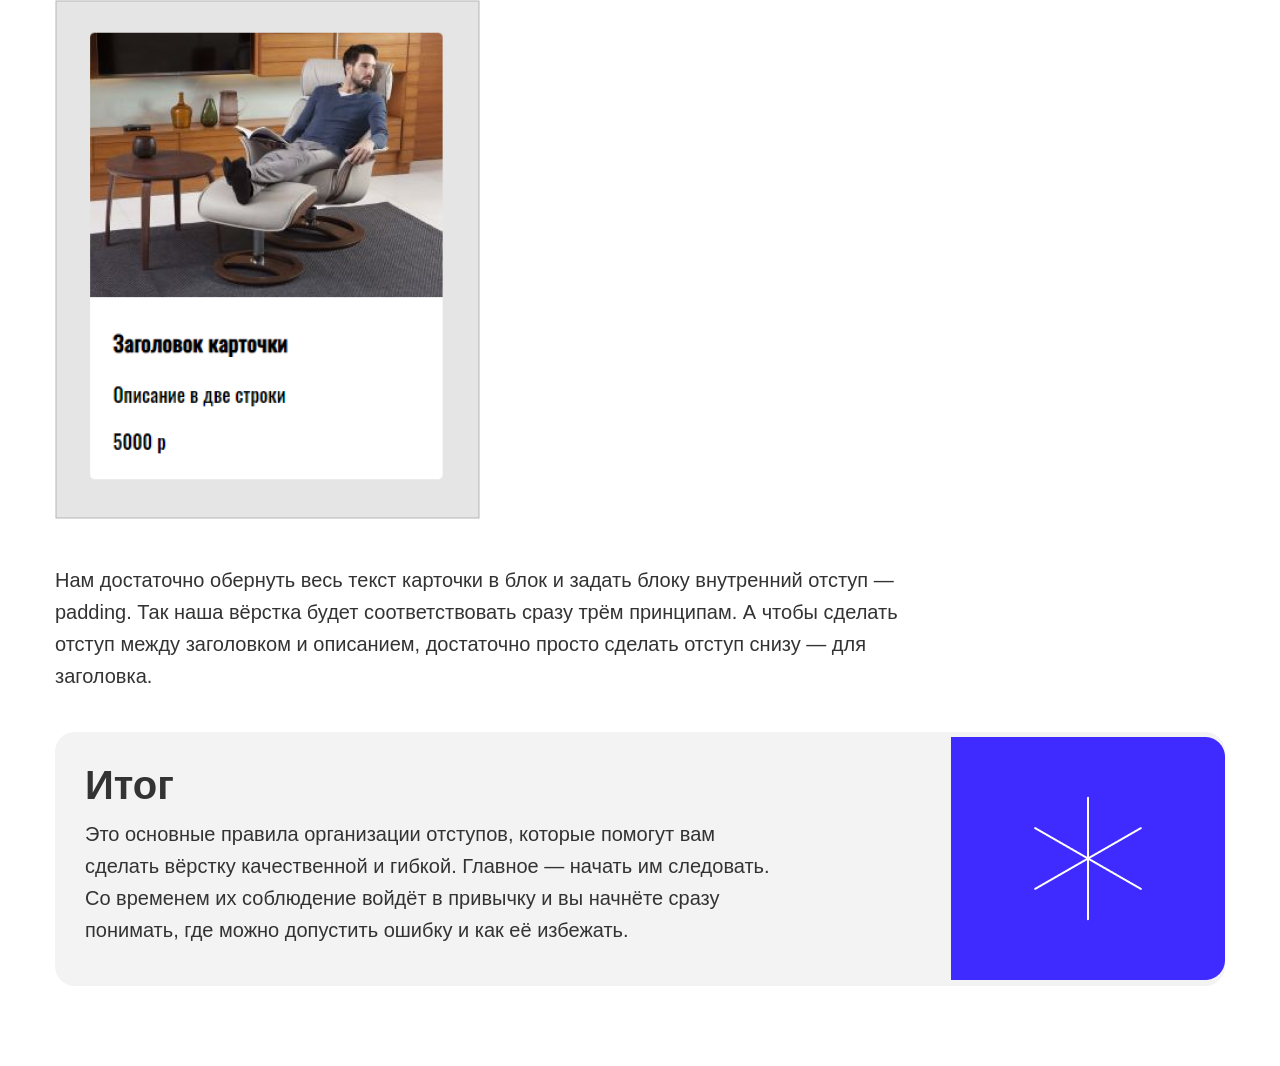
==== commit 7b502cbc: "newPrct" ====
--- a/article.html
+++ b/article.html
@@ -25,7 +25,7 @@
             менять, улучшать и масштабировать вёрстку и уберегут вас от типичных ошибок.
         </p>
     
-        <div class="gray-box block-bottom">
+        <div class="gray-box block-bottom decorate-one">
             <h2 class="heading-h2"> Содержание </h2>
             <p class="text"> Первая из частей - HTML. Это начальная стадия соблюдения кодстайла, ведь любой
                 сайт вы начинаете писать именно с этого языка. Давайте посмотрим на основные
@@ -33,10 +33,10 @@
             </p>
 
             <ul class="list">
-                <li class="items-list"> <a href="#section1"> Основные принципы работы с отступами </a> </li>
-                <li class="items-list"> <a href="#section2"> Первый принцип: отступы от предыдущего к следующему </a> </li>
-                <li class="items-list"> <a href="#section3"> Второй принцип: отступы задаются только между соседями </a> </li>
-                <li> <a href="#section4"> Третий принцип: у последнего элемента группы обнуляем отступ </a> </li>
+                <li class="items-list list-mark"> <a href="#section1" class="links-color"> Основные принципы работы с отступами </a> </li>
+                <li class="items-list list-mark"> <a href="#section2" class="links-color"> Первый принцип: отступы от предыдущего к следующему </a> </li>
+                <li class="items-list list-mark"> <a href="#section3" class="links-color"> Второй принцип: отступы задаются только между соседями </a> </li>
+                <li class="list-mark"> <a href="#section4" class="links-color"> Третий принцип: у последнего элемента группы обнуляем отступ </a> </li>
             </ul>
         </div>
 
@@ -48,7 +48,7 @@
                 если какой-то элемент на макете находится справа, он должен в HTML-коде идти
                 последним из своей группы.
             </p>
-            <p class="text"> Исходя из этого, можно сразу сформулировать первый принцип. </p>
+            <p class="text blue-background"> Исходя из этого, можно сразу сформулировать первый принцип. </p>
         </div>
 
 
@@ -59,7 +59,7 @@
                 отступов слева и сверху полностью.
             </p>
 
-            <figure class="figure-styled">
+            <figure class="figure-styled figure">
                 <img src="img/1.jpg" alt="Картинка 1">
                 <figcaption>На скриншоте видно, как правильно задать отступы, — только справа и снизу(показано оранжевым)</figcaption>
             </figure>
@@ -87,7 +87,7 @@
                 снизу — второй список. А для второго, не имеющего такого соседа, — отступа нет.
             </p>
 
-            <figure class="figure-styled">
+            <figure class="figure-styled figure">
                 <img src="img/4.jpg" alt="Картинка 4">
                 <figcaption>На скриншоте — выпадение отступов. Отступ есть, но он не увеличивает размер
                     «родителя» с голубым фоном, образуя лишний отступ — типичную ошибку вёрстки.</figcaption>
@@ -129,7 +129,7 @@
             снизу — для заголовка. 
         </p>
 
-        <div class="gray-box">
+        <div class="gray-box decorate-two">
             <h2 class="heading-h2"> Итог </h2>
             <p class="text"> Это основные правила организации отступов, которые помогут вам сделать вёрстку
                 качественной и гибкой. Главное — начать им следовать. Со временем их соблюдение
--- a/css/style.css
+++ b/css/style.css
@@ -29,7 +29,7 @@
 .body {
     background-color: #1a1a2e;
     color: white;
-    font-family: Arial, sans-serif;
+    font-family: Arial, Verdana, sans-serif;
     display: flex;
     flex-direction: column;
     align-items: center;
@@ -43,7 +43,7 @@
 .a {
     color: #ffffff;
     text-decoration: none;
-    margin: 40px 50px;
+    margin: 40px 10px;
     font-size: 20px;
 }
 
@@ -67,8 +67,25 @@
 
 .a[href="skillbox.docx"] {
     margin-top: 70px;
-    font-size: 20px;
-}
+    font-weight: 700;
+    font-size: 18px;
+    color: #3f2aff;
+    background-image: url("../img/download.png");
+    background-repeat: no-repeat;
+    background-position: left center;
+    padding-left: 30px; 
+}
+
+
+.style-for-links{
+    font-weight: 700;
+    font-size: 18px;
+    background-color: #3f2aff;
+    padding: 20px 40px;
+    border-radius: 5px;
+}
+
+
 /* Главная станичка конец*/
 
 
@@ -85,12 +102,21 @@
 .heading-h1{
     margin-top: 0;
     margin-bottom: 40px;
+
+    font-weight: 400;
+    font-size: 60px;
+    line-height: 60px;
+    color: #333;
 }
 
 
 .heading-h2{
     margin-top: 0;
     margin-bottom: 10px;
+
+    font-size: 40px;
+    line-height: 46px;
+    color: #333;
 }
 
 
@@ -98,13 +124,30 @@
     margin-top: 0;
     margin-bottom: 40px;
     width: 872px;
+
+    font-weight: 400;
+    font-size: 20px;
+    line-height: 32px;
+    color: #333;
 }
 
 
 .gray-box{
     border-radius: 20px;
     padding: 30px;
-    background-color: #f3f3f3;
+    background-color: #f3f3f3;  
+}
+
+.decorate-one{
+    background-image: url("../img/decorate-1.png");
+    background-position: right center;
+    background-repeat: no-repeat;
+}
+
+.decorate-two{
+    background-image: url("../img/decorate-2.png");
+    background-position: right center;
+    background-repeat: no-repeat;
 }
 
 .block-bottom{
@@ -127,6 +170,10 @@
     margin-bottom: 20px;
 }
 
+.list-mark::marker{
+    color: #3f2aff;
+}
+
 
 .picture-bottom{
     margin-bottom: 40px;
@@ -138,4 +185,50 @@
     margin-bottom: 40px;
     width: 872px;
 }
+
+
+.style-for-h1{
+    font-weight: 400;
+    font-size: 60px;
+    line-height: 60px;
+    color: #333;
+}
+
+
+.blue-background{
+    border-radius: 20px;
+    padding: 50px 95px;
+    width: 100%;
+    font-weight: 700;
+    font-size: 30px;
+    color: white;
+    background-color: #3f2aff;
+}
+
+
+.links-color{
+    border-bottom: 1px solid #3f2aff;
+    font-size: 20px;
+    color: #3f2aff;
+    text-decoration: none;
+}
+
+
+.figure{
+  font-size: 0; 
+}
+
+.figure img{
+  display: inline-block; 
+  vertical-align: bottom; 
+}
+
+.figure figcaption {
+  border: 1px solid #b6b6b6;
+  border-top: none;
+  padding: 19px 0;
+  font-weight: 400;
+  font-size: 14px;
+  text-align: center;
+}
 /* Статьи станичка конец*/
